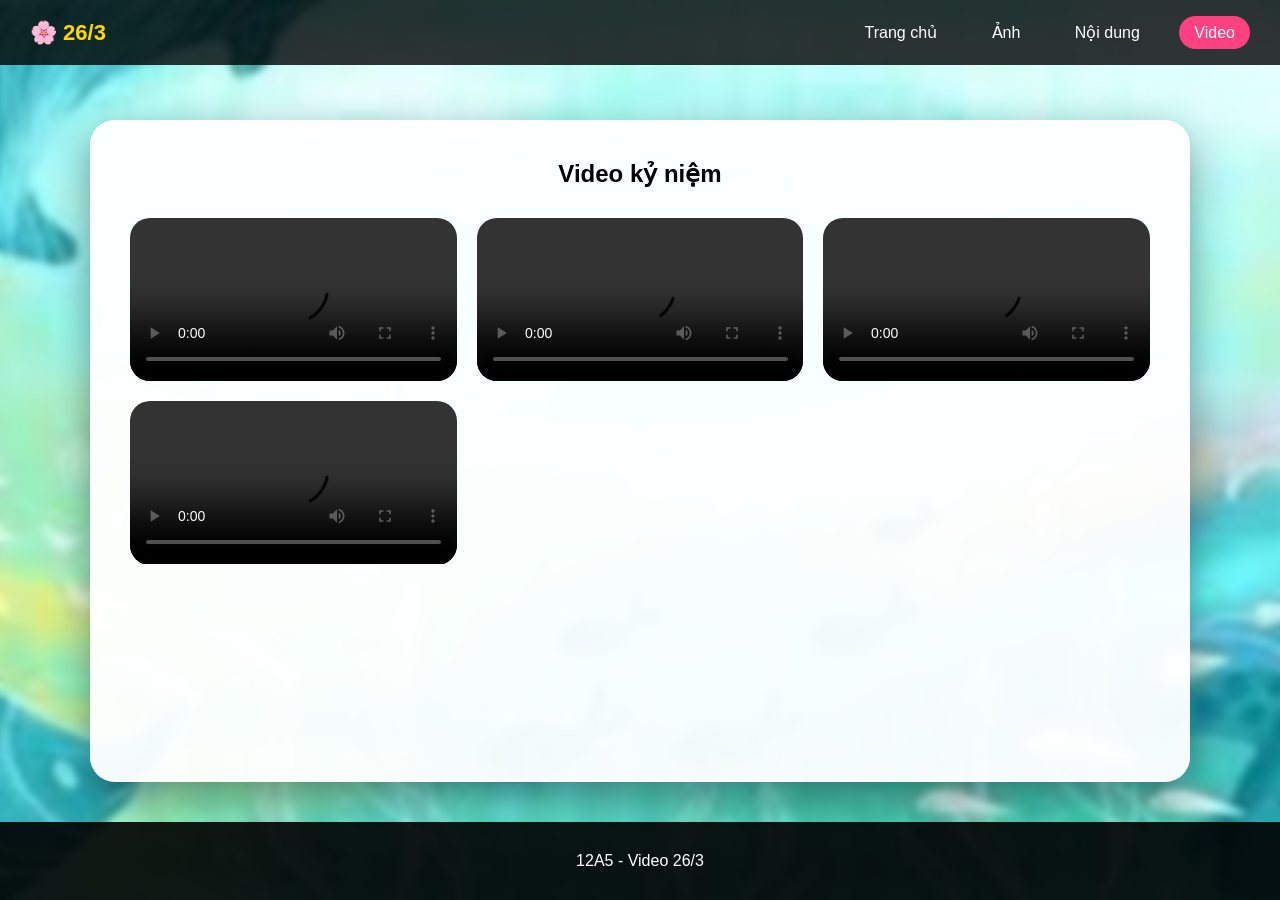
==== web/lienhe.html @ 05397a4a "Add files via upload" ====
<!DOCTYPE html>
<html lang="vi">
<head>
<meta charset="UTF-8">
<meta name="viewport" content="width=device-width, initial-scale=1.0">
<title>Video 12A5</title>
<link rel="stylesheet" href="style.css">
</head>
<body>

<div class="action-bar">
    <div class="logo">🌸 26/3</div>
    <div class="menu">
        <a href="trangchu.html">Trang chủ</a>
        <a href="anh.html">Ảnh</a>
        <a href="tho.html">Nội dung</a>
        <a href="lienhe.html" class="active">Video</a>
    </div>
</div>

<div class="main">
<div class="container">

<h2 style="text-align:center;margin-bottom:30px;">Video kỷ niệm</h2>

<div class="video-grid">
<video controls src="./video/9b3812fb-ddfe-4e66-8dda-bfa890201b40.mp4"></video>
<video controls src="./video/178e168c-82a7-4f47-834e-d0d53d98b7bd.mp4"></video>
<video controls src="./video/be77fbe6-19ae-43e4-a6f4-e7b04ab52f97.mp4"></video>
<video controls src="./video/fd7bf3d5-54cc-4d16-a2d0-cda443684761.mp4"></video>
</div>

</div>
</div>

<footer class="footer-bar">
12A5 - Video 26/3
</footer>

</body>
</html>
---- web/style.css ----
/* ===== RESET ===== */
*{
    margin:0;
    padding:0;
    box-sizing:border-box;
    font-family: 'Segoe UI', sans-serif;
}

/* ===== BODY ===== */
body{
    min-height:100vh;
    display:flex;
    flex-direction:column;
    background:url("picture/back ground.jpg") no-repeat center center/cover;
    backdrop-filter: blur(3px);
}

/* ===== NAVBAR ===== */
.action-bar{
    position:fixed;
    top:0;
    left:0;
    width:100%;
    height:65px;
    background:rgba(0,0,0,0.8);
    display:flex;
    justify-content:space-between;
    align-items:center;
    padding:0 30px;
    z-index:999;
}

.logo{
    color:#ffd700;
    font-weight:bold;
    font-size:22px;
}

.menu a{
    color:white;
    text-decoration:none;
    margin-left:20px;
    padding:8px 15px;
    border-radius:20px;
    transition:0.3s;
}

.menu a:hover{
    background:#ffd700;
    color:black;
}

.menu a.active{
    background:#ff4081;
}

/* ===== MAIN ===== */
.main{
    flex:1;
    margin-top:80px;
    padding:40px 20px;
    display:flex;
    justify-content:center;
}

.container{
    background:rgba(255,255,255,0.95);
    max-width:1100px;
    width:100%;
    padding:40px;
    border-radius:25px;
    box-shadow:0 15px 40px rgba(0,0,0,0.4);
}

/* ===== BUTTON ===== */
.btn{
    display:inline-block;
    padding:12px 25px;
    margin:10px;
    border-radius:30px;
    text-decoration:none;
    font-weight:bold;
    transition:0.3s;
}

.btn-red{ background:#e53935; color:white; }
.btn-gold{ background:#ffd700; color:black; }
.btn-green{ background:#43a047; color:white; }

.btn:hover{
    transform:scale(1.08);
}

/* ===== PHOTO GRID ===== */
.photo-grid{
    display:grid;
    grid-template-columns:repeat(auto-fit,minmax(250px,1fr));
    gap:20px;
}

.photo-grid img{
    width:100%;
    height:260px;
    object-fit:cover;
    border-radius:20px;
    transition:0.4s;
    cursor:pointer;
}

.photo-grid img:hover{
    transform:scale(1.05);
}

/* ===== VIDEO GRID ===== */
.video-grid{
    display:grid;
    grid-template-columns:repeat(auto-fit,minmax(280px,1fr));
    gap:20px;
}

.video-grid video{
    width:100%;
    border-radius:20px;
}

/* ===== POEM ===== */
.poem{
    margin:20px 0;
    padding:20px;
    background:#f8f8f8;
    border-left:6px solid #ff4081;
    border-radius:15px;
    line-height:1.8;
}

/* ===== FOOTER ===== */
.footer-bar{
    background:rgba(0,0,0,0.9);
    color:white;
    padding:30px 20px;
    text-align:center;
}
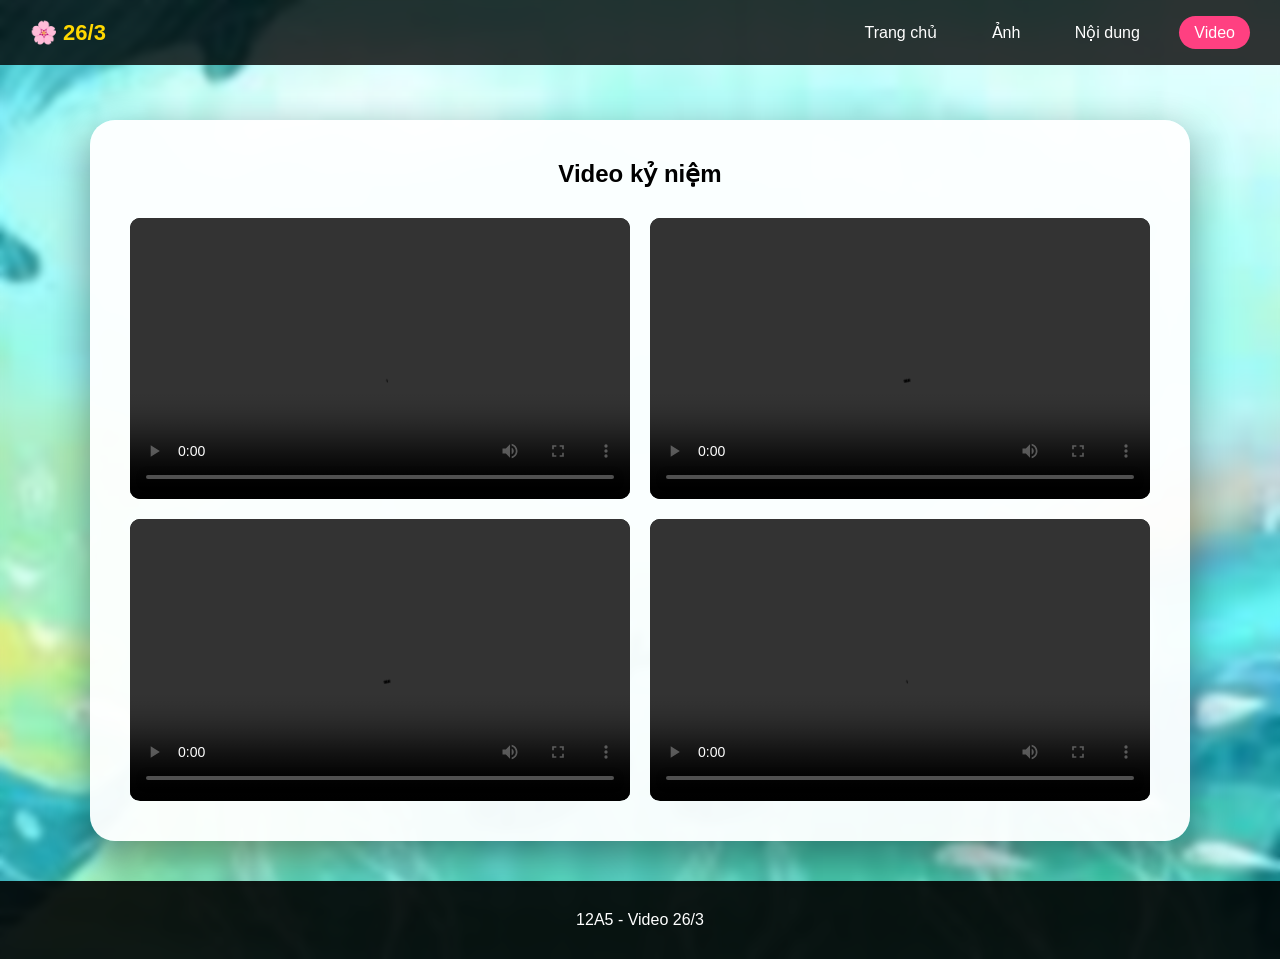
==== commit 10e40d3f: "Add files via upload" ====
--- a/web/lienhe.html
+++ b/web/lienhe.html
@@ -11,7 +11,7 @@
 <div class="action-bar">
     <div class="logo">🌸 26/3</div>
     <div class="menu">
-        <a href="trangchu.html">Trang chủ</a>
+        <a href="index.html">Trang chủ</a>
         <a href="anh.html">Ảnh</a>
         <a href="tho.html">Nội dung</a>
         <a href="lienhe.html" class="active">Video</a>
--- a/web/style.css
+++ b/web/style.css
@@ -114,23 +114,63 @@
 /* ===== VIDEO GRID ===== */
 .video-grid{
     display:grid;
-    grid-template-columns:repeat(auto-fit,minmax(280px,1fr));
+    grid-template-columns:repeat(2, 1fr);
     gap:20px;
 }
 
 .video-grid video{
     width:100%;
-    border-radius:20px;
+    aspect-ratio:16/9;
+    object-fit:cover;
+    border-radius:10px;
+    background:#000;
 }
 
-/* ===== POEM ===== */
+/* ===== POEM (SỬA CHUẨN) ===== */
 .poem{
+    display:flex;
+    gap:20px;
     margin:20px 0;
     padding:20px;
     background:#f8f8f8;
     border-left:6px solid #ff4081;
     border-radius:15px;
-    line-height:1.8;
+    align-items:center;
+}
+
+/* chữ */
+.poem-content{
+    flex:1;
+    min-width:0;
+}
+
+/* KHUNG ẢNH */
+.img-box{
+    width:300px;        /* ảnh to hơn */
+    height:180px;
+    flex-shrink:0;
+    overflow:hidden;
+    border-radius:12px;
+}
+
+/* ẢNH */
+.img-box img{
+    width:100%;
+    height:100%;
+    object-fit:cover;
+    display:block;
+}
+
+/* MOBILE */
+@media (max-width:768px){
+    .poem{
+        flex-direction:column;
+    }
+
+    .img-box{
+        width:100%;
+        height:200px;
+    }
 }
 
 /* ===== FOOTER ===== */
